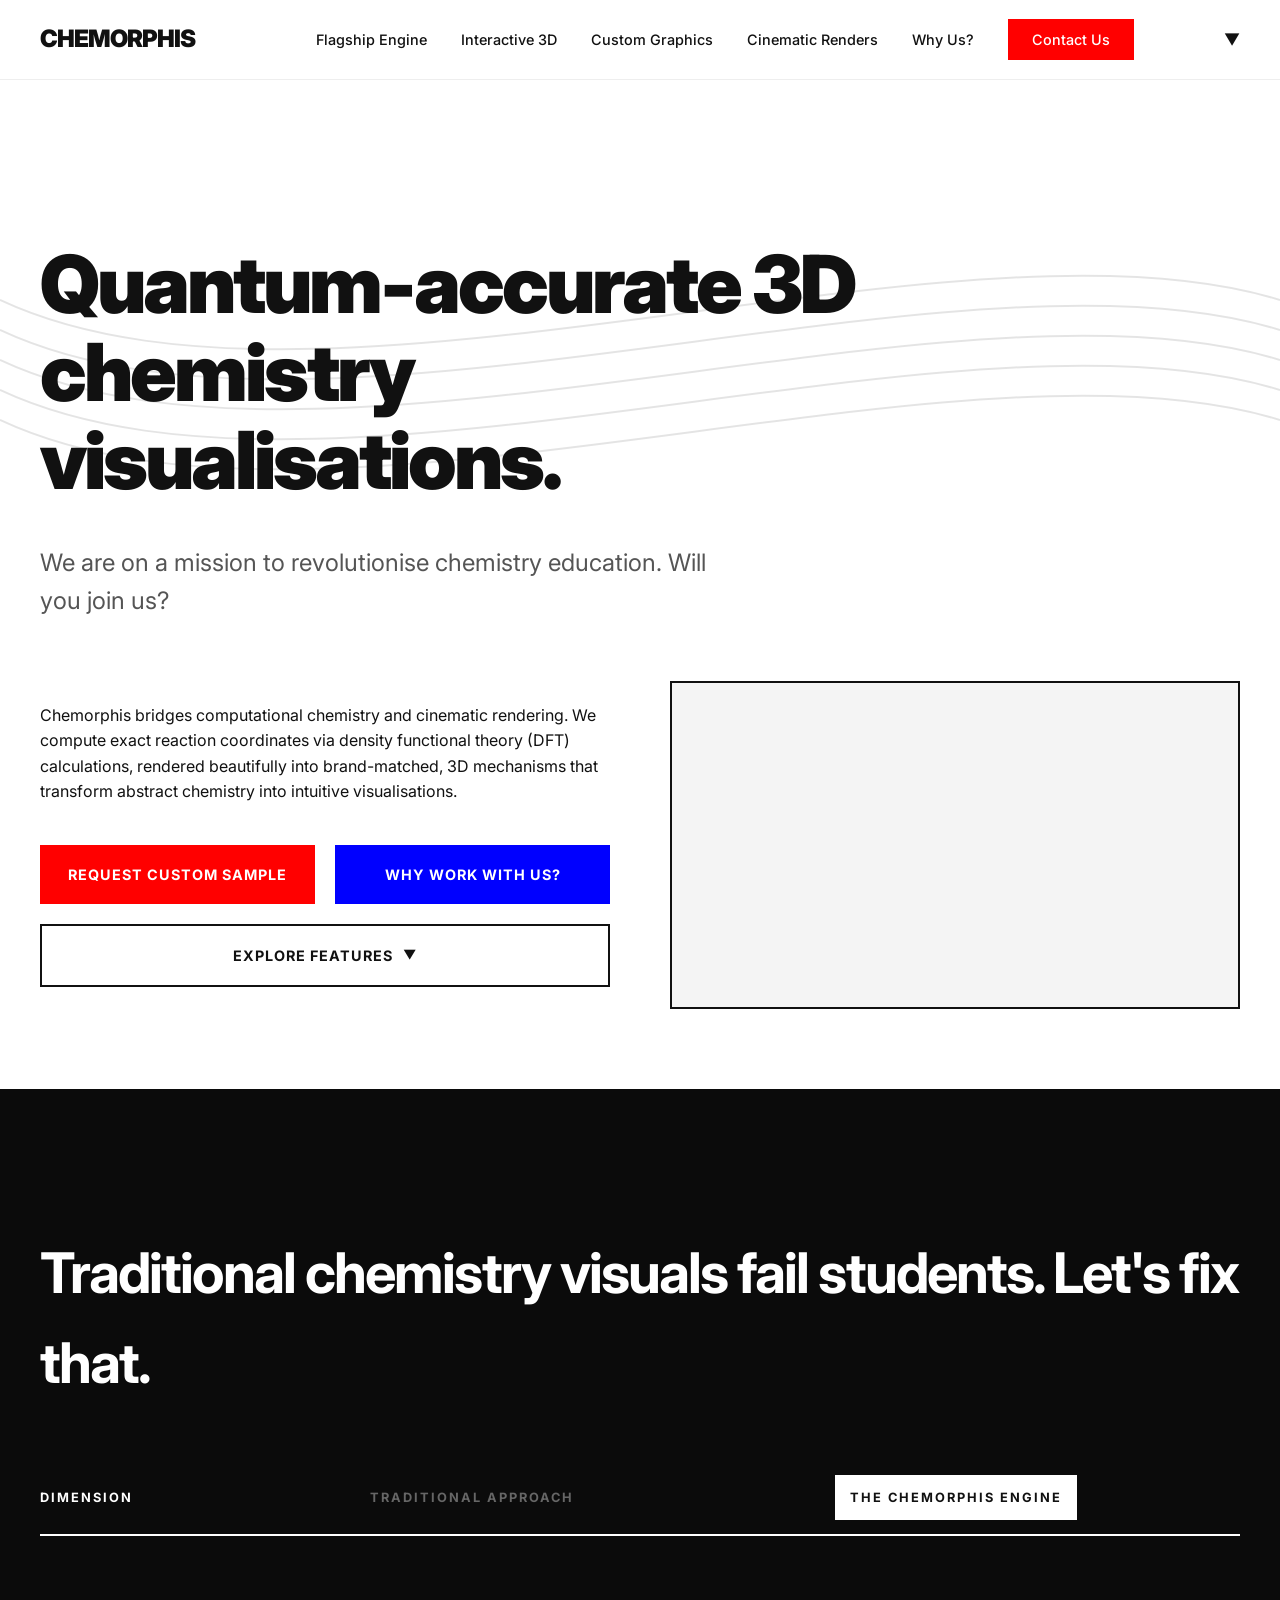
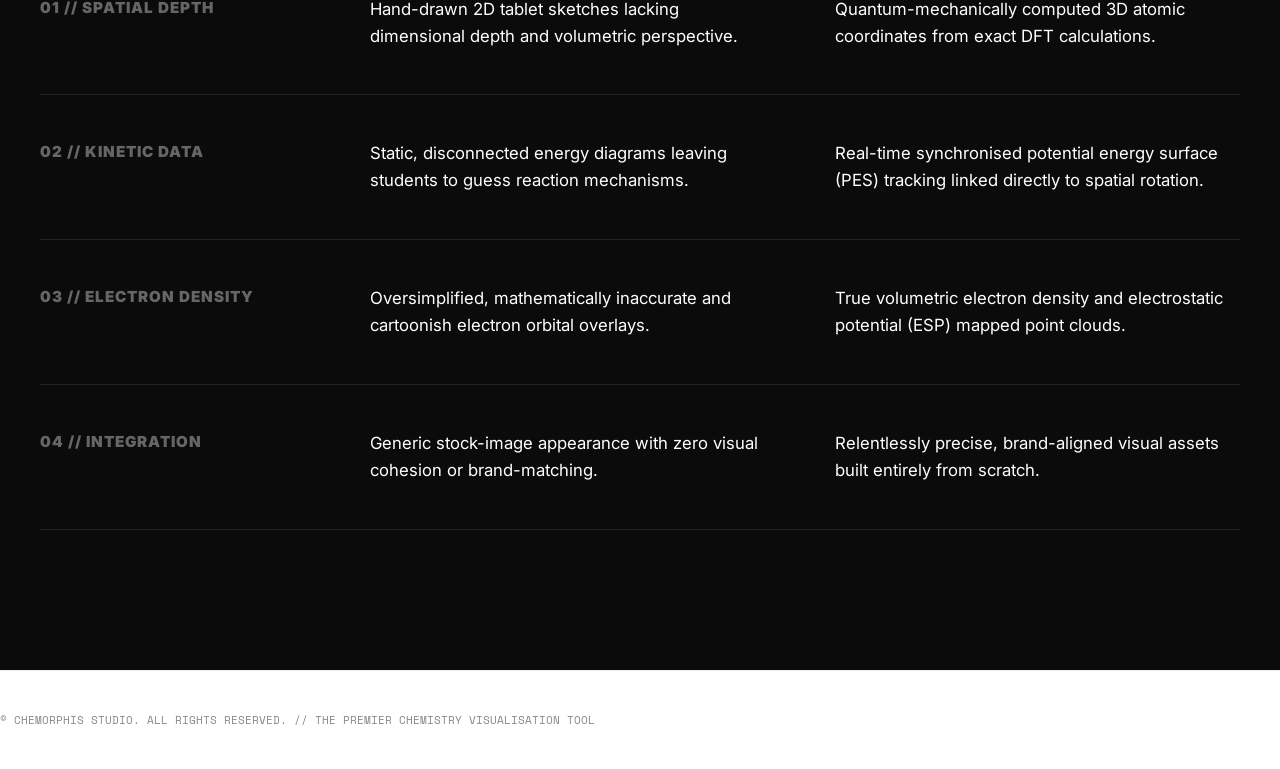
==== index.html @ 12a226ae "Update title and upload new .glb" ====
<!DOCTYPE html>
<html lang="en">
<head>
    <meta charset="UTF-8">
    <meta name="viewport" content="width=device-width, initial-scale=1.0">
    <title>Chemorphis | The Premier Chemistry Visualisation Tool</title>
    <link rel="stylesheet" href="css/style.css">
    <link rel="icon" type="image/x-icon" href="assets/favicon.ico">
</head>
<body>

    <nav class="container">
        <div class="logo">Chemorphis</div>
        <div class="nav-links">
            <a href="engine.html">Flagship Engine</a>
            <a href="interactive.html">Interactive 3D</a>
            <a href="graphics.html">Custom Graphics</a>
            <a href="render.html">Cinematic Renders</a>
            <a href="why.html">Why Us?</a>
            <a href="contact.html" class="cta-btn">Contact Us</a>
        </div>
        <div class="nav-arrow" id="navArrow">▼</div>
    </nav>

    <main>
        <!-- HERO SECTION -->
        <section class="hero" style="position: relative; width: 100vw; z-index: 10;">
            <svg width="100%" height="300" viewBox="0 0 1440 300" preserveAspectRatio="none" fill="none" xmlns="http://www.w3.org/2000/svg" style="position: absolute; left: 0; top: 120px; opacity: 0.1; z-index: -1; pointer-events: none;">
                <path d="M0 100 C 360 250, 1080 0, 1440 100" stroke="black" stroke-width="2"/>
                <path d="M0 130 C 360 280, 1080 30, 1440 130" stroke="black" stroke-width="2"/>
                <path d="M0 160 C 360 310, 1080 60, 1440 160" stroke="black" stroke-width="2"/>
                <path d="M0 190 C 360 340, 1080 90, 1440 190" stroke="black" stroke-width="2"/>
                <path d="M0 220 C 360 370, 1080 120, 1440 220" stroke="black" stroke-width="2"/>
            </svg>

            <div class="container">
                <div class="hero-content">
                    <h1>Quantum-accurate 3D chemistry visualisations.</h1>
                    <p class="subheading">We are on a mission to revolutionise chemistry education. Will you join us?</p>
                </div>

                <div class="hero-grid">
                    <div class="text-block">
                        <p>Chemorphis bridges computational chemistry and cinematic rendering. We compute exact reaction coordinates via density functional theory (DFT) calculations, rendered beautifully into brand-matched, 3D mechanisms that transform abstract chemistry into intuitive visualisations.</p>
                        
                        <div class="action-container">
                            <div class="btn-group">
                                <a href="contact.html" class="btn btn-blue" style="background: var(--red);">Request Custom Sample</a>
                                <a href="why.html" class="btn btn-blue">Why Work With Us?</a>
                            </div>
                            
                            <div class="dropdown">
                                <div class="btn dropdown-btn">Explore Features <span style="font-size: 0.8rem; margin-left:10px;">▼</span></div>
                                <div class="dropdown-content">
                                    <a href="engine.html">Flagship Engine</a>
                                    <a href="interactive.html">Interactive 3D Assets</a>
                                    <a href="graphics.html">Publication-Grade Analytics</a>
                                    <a href="render.html">Cinematic Renders</a>
                                </div>
                            </div>
                        </div>

                    </div>
                    <div class="hero-video-container">
                        <video autoplay muted loop playsinline preload="auto">
                            <source src="assets/videos/sn2-reaction.mp4" type="video/mp4">
                        </video>
                    </div>
                </div>
            </div>
        </section>

        <!-- COMPARISON SECTION -->
        <section class="problem-section" style="background: #0b0b0b; color: var(--white); padding: 140px 0;">
            <div class="container">
                <h2 style="font-size: 3.5rem; letter-spacing: -2px; margin-bottom: 80px; color: var(--white);">Traditional chemistry visuals fail students. Let's fix that.</h2>

                <div class="matrix-container">
                    <!-- Matrix Column Headers -->
                    <div class="matrix-header" style="margin-bottom: 15px">
                        <div class="matrix-col">DIMENSION</div>
                        <div class="matrix-col" style="color: #666;">TRADITIONAL APPROACH</div>
                        <div class="matrix-col" style="color: var(--blue);"><mark>THE CHEMORPHIS ENGINE</mark></div>
                    </div>

                    <!-- Row 1 -->
                    <div class="matrix-row">
                        <div class="matrix-col label">01 // SPATIAL DEPTH</div>
                        <div class="matrix-col old-way">Hand-drawn 2D tablet sketches lacking dimensional depth and volumetric perspective.</div>
                        <div class="matrix-col new-way">Quantum-mechanically computed 3D atomic coordinates from exact DFT calculations.</div>
                    </div>

                    <!-- Row 2 -->
                    <div class="matrix-row">
                        <div class="matrix-col label">02 // KINETIC DATA</div>
                        <div class="matrix-col old-way">Static, disconnected energy diagrams leaving students to guess reaction mechanisms.</div>
                        <div class="matrix-col new-way">Real-time synchronised potential energy surface (PES) tracking linked directly to spatial rotation.</div>
                    </div>

                    <!-- Row 3 -->
                    <div class="matrix-row">
                        <div class="matrix-col label">03 // ELECTRON DENSITY</div>
                        <div class="matrix-col old-way">Oversimplified, mathematically inaccurate and cartoonish electron orbital overlays.</div>
                        <div class="matrix-col new-way">True volumetric electron density and electrostatic potential (ESP) mapped point clouds.</div>
                    </div>

                    <!-- Row 4 -->
                    <div class="matrix-row">
                        <div class="matrix-col label">04 // INTEGRATION</div>
                        <div class="matrix-col old-way">Generic stock-image appearance with zero visual cohesion or brand-matching.</div>
                        <div class="matrix-col new-way">Relentlessly precise, brand-aligned visual assets built entirely from scratch.</div>
                    </div>
                </div>
            </div>
        </section>
    </main>

    <footer class="container" style="padding: 40px 0; border-top: 1px solid #eee; font-family: var(--font-mono); font-size: 0.7rem; color: #888;">
        &copy; CHEMORPHIS STUDIO. ALL RIGHTS RESERVED. // THE PREMIER CHEMISTRY VISUALISATION TOOL
    </footer>

    <script>
        const nav = document.querySelector('nav');
        const arrow = document.getElementById('navArrow');
        const dropdown = document.querySelector('.dropdown');
        let lastScrollY = window.scrollY;

        window.addEventListener('scroll', () => {
            if (window.innerWidth <= 768) {
                if (window.scrollY > 80 && window.scrollY > lastScrollY) {
                    nav.classList.add('collapsed-state');
                }
                lastScrollY = window.scrollY;
            }
        });

        if (arrow) {
            arrow.addEventListener('click', () => {
                nav.classList.toggle('collapsed-state');
            });
        }

        if (dropdown) {
            dropdown.addEventListener('click', (e) => {
                if (window.innerWidth <= 1024) {
                    e.stopPropagation();
                    dropdown.classList.toggle('active');
                }
            });
        }
    </script>
</body>
</html>
---- css/style.css ----
/* Import High-End Fonts */
@import url('https://fonts.googleapis.com/css2?family=Inter:wght@300;400;700;900&family=Space+Mono&display=swap');

:root {
    --red: #ff0000;
    --blue: #0000ff;
    --black: #111111;
    --white: #ffffff;
    --gray: #f4f4f4;
    --font-main: 'Inter', sans-serif;
    --font-mono: 'Space Mono', monospace;
}

mark {
    background-color: #ffffff;
    color: var(--black);
    padding: 15px;
}

* {
    margin: 0;
    padding: 0;
    box-sizing: border-box;
}

html {
    scroll-behavior: smooth;
}

body {
    font-family: var(--font-main);
    background-color: var(--white);
    color: var(--black);
    line-height: 1.6;
    overflow-x: hidden;
}

.container {
    max-width: 1400px;
    margin: 0 auto;
    padding: 0 40px;
}

section {
    padding: 120px 0;
}

/* Navigation */
nav {
    height: 80px;
    display: flex;
    align-items: center;
    justify-content: space-between;
    border-bottom: 1px solid #eee;
    position: sticky;
    top: 0;
    background: rgba(255,255,255,0.9);
    backdrop-filter: blur(10px);
    z-index: 1000;
}

.logo {
    font-weight: 900;
    font-size: 1.5rem;
    letter-spacing: -1px;
    text-transform: uppercase;
}

.nav-links a {
    text-decoration: none;
    color: var(--black);
    margin-left: 30px;
    font-size: 0.9rem;
    font-weight: 500;
    transition: color 0.3s;
    padding-bottom: 12px;
}

.nav-links a:hover {
    color: var(--blue);
}

.cta-btn {
    background: var(--red);
    color: white !important;
    padding: 12px 24px;
    font-weight: 700;
    border: none;
    transition: transform 0.2s;
}

.cta-btn:hover {
    transform: translateY(-2px);
    background: #cc0000;
}

/* Hero Section */
.hero {
    padding: 160px 0 80px 0;
}

h1 {
    font-size: 5rem;
    line-height: 1.1;
    font-weight: 900;
    letter-spacing: -3px;
    margin-bottom: 40px;
    max-width: 900px;
}

.subheading {
    font-size: 1.5rem;
    max-width: 700px;
    margin-bottom: 60px;
    color: #555;
}

.hero-grid {
    display: grid;
    grid-template-columns: 1fr 1fr;
    gap: 60px;
    align-items: center;
}

.hero-video-container {
    background: var(--gray);
    width: 100%;
    aspect-ratio: 16/9;
}

video {
    width: 100%;
    height: 100%;
    object-fit: cover;
}

/* Buttons */
/* Video Black Outline */
.hero-video-container {
    background: var(--gray);
    width: 100%;
    aspect-ratio: 16/9;
    border: 2px solid var(--black);
}

/* Button & Dropdown Layout */
.action-container {
    margin-top: 40px;
    display: flex;
    flex-direction: column;
    gap: 20px;
    width: 100%;
}

.btn-group {
    display: flex;
    gap: 20px;
    width: 100%;
}

.btn-group .btn {
    flex: 1;
    text-align: center;
    padding: 18px 20px;
}

/* Dropdown specific styling */
.dropdown {
    position: relative;
    width: 100%;
}

.dropdown-btn {
    width: 100%;
    display: flex;
    justify-content: center;
    align-items: center;
    cursor: pointer;
    background: var(--white);
    color: var(--black);
    border: 2px solid var(--black);
    font-weight: 700;
    font-size: 0.9rem;
    text-transform: uppercase;
    letter-spacing: 1px;
}

.dropdown-btn:hover {
    background: var(--gray);
}

.dropdown-content {
    display: none;
    position: absolute;
    top: 100%;
    left: 0;
    width: 100%;
    background: var(--white);
    border: 2px solid var(--black);
    border-top: none;
    z-index: 10;
    flex-direction: column;
}

.dropdown:hover .dropdown-content {
    display: flex;
}

.dropdown-content a {
    padding: 18px 20px;
    text-decoration: none;
    color: var(--black);
    font-size: 0.85rem;
    font-weight: 700;
    border-bottom: 1px solid #eee;
    text-transform: uppercase;
    letter-spacing: 1px;
}

.dropdown-content a:hover {
    color: var(--blue);
}

.btn {
    padding: 18px 36px;
    text-decoration: none;
    font-weight: 700;
    font-size: 0.9rem;
    text-transform: uppercase;
    letter-spacing: 1px;
}

.btn-blue { background: var(--blue); color: white; }
.btn-outline { border: 1px solid var(--black); color: var(--black); }

/* Comparison */
.matrix-container {
    width: 100%;
    margin-top: 60px;
}

.matrix-header {
    display: grid;
    grid-template-columns: 1fr 1.5fr 1.5fr; 
    gap: 60px;
    padding-bottom: 25px;
    border-bottom: 2px solid var(--white);
    font-family: var(--font-main);
    font-size: 0.8rem;
    font-weight: 700;
    letter-spacing: 2px;
}

.matrix-row {
    display: grid;
    grid-template-columns: 1fr 1.5fr 1.5fr;
    gap: 60px;
    padding: 45px 0;
    border-bottom: 1px solid rgba(255, 255, 255, 0.1); /* Subtle dark border */
    align-items: flex-start;
    transition: background-color 0.4s ease;
}

.matrix-row:hover {
    background-color: rgba(255, 255, 255, 0.02);
}

.matrix-col {
    line-height: 1.6;
}

.matrix-col.label {
    font-family: var(--font-main);
    font-weight: 900;
    font-size: 0.95rem;
    letter-spacing: 1px;
    color: #666; /* Muted tech look */
    transition: color 0.3s ease;
}

.matrix-row:hover .matrix-col.label {
    color: var(--white);
}

.matrix-col.old-way {
    color: var(--white); 
    font-size: 1.05rem;
}

.matrix-col.new-way {
    color: var(--white);
    font-size: 1.05rem;
    font-weight: 400;
}

/* Two-column layout */
.grid-2 {
    display: grid;
    grid-template-columns: repeat(2, minmax(0, 1fr));
    gap: 80px;
}

.mono-label {
    font-family: var(--font-mono);
    color: var(--blue);
    font-size: 0.8rem;
    text-transform: uppercase;
    margin-bottom: 20px;
    display: block;
}

h2 {
    font-size: 3rem;
    margin-bottom: 40px;
}

/* White Box Table Styles */
.white-card {
    position: relative;
    overflow: hidden;

    background:
        linear-gradient(
            180deg,
            rgba(255,255,255,0.98) 0%,
            rgba(250,250,250,0.96) 100%
        );

    color: var(--black);

    padding: 60px 50px;

    border-radius: 28px;

    border: 1px solid rgba(255,255,255,0.65);

    box-shadow:
        0 1px 1px rgba(0,0,0,0.03),
        0 8px 20px rgba(0,0,0,0.04),
        0 30px 60px rgba(0,0,0,0.06);

    backdrop-filter: blur(24px);
    -webkit-backdrop-filter: blur(24px);

    transition:
        transform .45s cubic-bezier(.22,.61,.36,1),
        box-shadow .45s cubic-bezier(.22,.61,.36,1),
        border-color .45s ease;
}

.white-card:hover {

    transform:
        translateY(-8px)
        scale(1.012);

    border-color: rgba(255,255,255,.95);

    box-shadow:
        0 2px 2px rgba(0,0,0,.03),
        0 18px 40px rgba(0,0,0,.08),
        0 50px 90px rgba(0,0,0,.10);
}

.white-card::after {
    content: "";
    position: absolute;
    inset: 1px;

    border-radius: inherit;

    border: 1px solid rgba(255,255,255,.75);

    pointer-events: none;
}

/* Desktop Hover Underline Animation */
@media (min-width: 1025px) {
    .nav-links a:not(.cta-btn) {
        position: relative;
        padding-bottom: 6px;
    }
    .nav-links a:not(.cta-btn)::after {
        content: '';
        position: absolute;
        bottom: 0;
        left: 0;
        width: 0;
        height: 2px;
        background-color: var(--blue);
        transition: width 0.3s cubic-bezier(0.16, 1, 0.3, 1);
    }
    .nav-links a:not(.cta-btn)::after {
        width: 0;
    }
    .nav-links a:not(.cta-btn):hover::after {
        width: 100%;
    }
}

.red-heading {
    color: var(--red);
    margin-bottom: 30px;
    text-transform: uppercase;
    font-size: 1.6rem;
    letter-spacing: -0.5px;
    font-weight: 900;
}

.blue-heading {
    color: var(--blue);
    margin-bottom: 30px;
    text-transform: uppercase;
    font-size: 1.6rem; 
    letter-spacing: -0.5px;
    font-weight: 900;
}

.bullet-list {
    list-style-type: disc; 
    padding-left: 20px;
}

.bullet-list li {
    margin-bottom: 15px;
    font-size: 1.1rem;
    color: var(--black);
}

.bullet-list li::before {
    content: none !important; 
}

/* PAGE HEADERS */
.page-header {
    padding: 100px 0 60px 0;
    border-bottom: 1px solid #eee;
}

/* INTERACTIVE 3D MODELS (Page 3) */
.model-row {
    display: grid;
    grid-template-columns: 1fr 1.5fr;
    gap: 60px;
    align-items: center;
    margin-bottom: 100px;
}

.model-row.reverse {
    grid-template-columns: 1.5fr 1fr;
}

.model-row.reverse .model-text {
    order: 2; 
}

.model-container {
    background: var(--gray);
    width: 100%;
    aspect-ratio: 16/9;
    border: 2px solid var(--black);
    border-radius: 10px; 
    overflow: hidden;
    position: relative;
}

/* Specific styling for the Google Model Viewer */
model-viewer {
    width: 100%;
    height: 100%;
    background-color: var(--white);
    --poster-color: transparent;
}

/* THEATER LAYOUT (Page 4) */
.theater-section {
    padding: 60px 0;
}

.video-theater {
    width: 100%;
    border: 2px solid var(--black);
    border-radius: 10px;
    overflow: hidden;
    background: var(--black);
    box-shadow: 0 30px 60px rgba(0,0,0,0.1); 
}

.theater-caption {
    font-family: var(--font-main);
    font-size: 0.85rem;
    color: #666;
    margin-top: 20px;
    padding-left: 20px;
    border-left: 2px solid var(--blue);
}

.graphics-grid {
    display: grid;
    grid-template-columns: 1fr 1fr;
    gap: 80px;
    padding: 80px 0;
    align-items: center;
}

/* Reactive Image Hover Effect */
.graphics-image-container {
    overflow: hidden;
    border: 1px solid #ddd;
    border-radius: 10px;
    background: var(--white);
    padding: 20px;
}

.reactive-image {
    width: 100%;
    height: auto;
    display: block;
    transition: transform 0.5s ease;
}

.graphics-image-container:hover .reactive-image {
    transform: scale(1.03); 
}

.footer-style {
    padding: 40px 0; 
    border-top: 1px solid #eee; 
    font-family: var(--font-mono); 
    font-size: 0.7rem; 
    color: #888;
}

/* MASSIVE CALLOUT TEXT */
.massive-callout {
    font-size: 3.5rem;
    line-height: 1.1;
    font-weight: 900;
    letter-spacing: -2px;
    margin: 60px 0;
    color: var(--black);
    border-left: 8px solid var(--red);
    padding-left: 40px;
}

/* SIDE-BY-SIDE COMPARISON GRIDS (Page 5) */
.side-by-side-grid {
    display: grid;
    grid-template-columns: 1fr 1fr;
    gap: 20px;
    margin-bottom: 40px;
}

.media-box {
    width: 100%;
    aspect-ratio: 16/9;
    background: var(--gray);
    border: 2px solid var(--black);
    border-radius: 8px;
    overflow: hidden;
}

.media-box img, .media-box video, .media-box model-viewer {
    width: 100%;
    height: 100%;
    object-fit: cover;
}

/* ARCHITECTURAL TIMELINE (Page 6) */
.timeline {
    position: relative;
    max-width: 900px;
    margin: 80px auto 0 auto;
    padding-left: 40px;
    border-left: 2px solid #ddd;
}

.timeline-item {
    position: relative;
    margin-bottom: 80px;
    padding-left: 40px;
}

/* The interactive dots */
.timeline-item::before {
    content: '';
    position: absolute;
    left: -49px;
    top: 5px;
    width: 14px;
    height: 14px;
    border-radius: 50%;
    background: var(--white);
    border: 3px solid var(--black);
    transition: all 0.4s cubic-bezier(0.16, 1, 0.3, 1);
    z-index: 2;
}

.timeline-item:hover::before {
    border-color: var(--blue);
    background: var(--blue);
    box-shadow: 0 0 20px rgba(0, 0, 255, 0.5);
    transform: scale(1.3);
}

.timeline-item:nth-child(even):hover::before {
    border-color: var(--red);
    background: var(--red);
    box-shadow: 0 0 20px rgba(255, 0, 0, 0.5);
}

.step-number {
    font-family: var(--font-main);
    font-size: 1.2rem;
    font-weight: 900;
    letter-spacing: 2px;
    margin-bottom: 15px;
    display: block;
    color: var(--black);
}

.timeline-content {
    background: transparent;
    padding: 0;
    box-shadow: none;
    border: none;
    transition: transform 0.4s ease;
}

.timeline-item:hover .timeline-content {
    transform: translateX(10px); 
}

.timeline-content h3 {
    font-size: 1.8rem;
    letter-spacing: -0.5px;
    margin-bottom: 15px;
}

.timeline-content p {
    font-size: 1.15rem;
    color: #444;
    line-height: 1.7;
    max-width: 600px;
}

/* Technical Blueprint Grid Pattern */
.blueprint-grid {
    position: relative;
    background-color: var(--white);
    background-image: 
        linear-gradient(rgba(0, 0, 0, 0.03) 1px, transparent 1px),
        linear-gradient(90deg, rgba(0, 0, 0, 0.03) 1px, transparent 1px);
    background-size: 40px 40px;
}

.blueprint-grid::after {
    content: '';
    position: absolute;
    inset: 0;
    background: radial-gradient(
        circle,
        transparent 50%,
        rgba(255, 255, 255, 0.25) 80%,
        rgba(255, 255, 255, 0.5) 100%
    );
    pointer-events: none;
    z-index: 1;
}

.blueprint-grid .container {
    position: relative;
    z-index: 2;
}

/* ==========================================================================
   RESPONSIVE DESIGN SYSTEM (TABLETS & MOBILE)
   ========================================================================== */

/* 1. TABLET LAYOUTS (max-width: 1024px) */
@media (max-width: 1024px) {
    .container {
        padding: 0 30px;
    }

    h1 {
        font-size: 3.5rem; 
    }

    nav {
        flex-direction: column;
        height: auto;
        padding: 20px 0;
        gap: 15px;
    }

    .nav-links {
        display: flex;
        flex-wrap: wrap;
        justify-content: center;
        align-items: center;
        gap: 15px;
        margin-left: 0;
    }

    .hero-grid, 
    .grid-2, 
    .model-row, 
    .model-row.reverse, 
    .graphics-grid, 
    .sub-feature-grid {
        grid-template-columns: 1fr !important;
        gap: 50px;
    }

    .model-row.reverse .model-text {
        order: initial;
    }

    .feature-grid, .feature-grid.reverse {
        grid-template-columns: 1fr !important;
        gap: 40px;
    }

    .feature-grid.reverse .text-content {
        order: initial;
    }
}

/* 2. MOBILE PHONE LAYOUTS (max-width: 768px) */
@media (max-width: 768px) {
    section {
        padding: 80px 0;
    }

    h1 {
        font-size: 2.6rem;
        letter-spacing: -1.5px;
        text-align: center !important;
    }

    h2 {
        font-size: 2.2rem;
        letter-spacing: -1px;
    }

    .subheading {
        font-size: 1.25rem;
        margin-bottom: 40px;
    }

    .dropdown:focus-within .dropdown-content,
    .dropdown.active .dropdown-content {
        display: flex !important;
    }

    nav {
        display: flex;
        flex-direction: column;
        align-items: center;
        justify-content: center;
        text-align: center;
        width: 100%;
        padding: 25px 0;
        gap: 15px;
        transition: padding 0.4s cubic-bezier(0.16, 1, 0.3, 1), gap 0.4s cubic-bezier(0.16, 1, 0.3, 1);
        overflow: hidden;
    }

    .nav-links {
        display: flex !important;
        flex-direction: column !important;
        align-items: center !important;
        justify-content: center !important;
        width: 100% !important;
        gap: 15px !important;
        transition: gap 0.4s ease;
    }

    .nav-links a {
        text-align: center !important;
        width: auto !important;
        margin: 0 !important;
    }

    .nav-links a:not(.cta-btn) {
        max-height: 40px;
        opacity: 1;
        transition: max-height 0.4s cubic-bezier(0.16, 1, 0.3, 1), opacity 0.3s ease;
    }

    nav.collapsed-state {
        padding: 10px 0 5px 0;
        gap: 5px;
    }

    nav.collapsed-state .nav-links {
        gap: 0 !important;
    }

    nav.collapsed-state .nav-links a:not(.cta-btn) {
        max-height: 0;
        opacity: 0;
        padding: 0;
        margin: 0 !important;
        pointer-events: none;
    }

    .nav-arrow {
        display: none;
        text-align: center;
        font-size: 1rem;
        cursor: pointer;
        padding-top: 5px;
        color: var(--black);
        user-select: none;
        transition: transform 0.4s cubic-bezier(0.16, 1, 0.3, 1);
    }

    nav.collapsed-state .nav-arrow {
        display: block;
    }

    nav.collapsed-state .nav-arrow {
        transform: rotate(0deg);
    }

    nav:not(.collapsed-state) .nav-arrow {
        transform: rotate(180deg);
    }

    .cta-btn {
        width: 80%;
        text-align: center;
        padding: 12px 12px;
        margin-bottom: 12px;
    }

    /* Button Group Mobile Stacking */
    .btn-group {
        flex-direction: column;
        gap: 12px;
    }

    /* Page 5 Side-by-Side Media Boxes */
    .side-by-side-grid {
        grid-template-columns: 1fr !important; /* Stack comparisons vertically */
        gap: 20px;
    }

    /* Page 2 Partial Charges Banner Block */
    main div[style*="grid-template-columns: 1fr 2fr"] {
        grid-template-columns: 1fr !important;
        padding: 25px !important;
    }

    /* Editorial Comparison Matrix Mobile Reconstruction */
    .matrix-header {
        display: none; /* Hide the desktop table headers on mobile */
    }

    .matrix-row {
        grid-template-columns: 1fr !important; /* Complete vertical stack */
        gap: 15px;
        padding: 30px 0;
    }

    .matrix-row:hover {
        background: transparent; /* Disable hover background effect on touch devices */
    }

    .matrix-col.label {
        font-size: 0.9rem;
        border-bottom: 1px solid rgba(255, 255, 255, 0.15);
        padding-bottom: 8px;
        margin-bottom: 5px;
        color: var(--white);
    }

    /* Inject small modern helper labels to keep context clear */
    .matrix-col.old-way::before {
        content: "TRADITIONAL";
        font-family: var(--font-main);
        font-weight: 900;
        font-size: 0.7rem;
        letter-spacing: 1px;
        color: #666;
        display: block;
        margin-top: 5px;
        margin-bottom: 5px;
    }

    .matrix-col.new-way::before {
        content: "CHEMORPHIS ENGINE";
        font-family: var(--font-main);
        font-weight: 900;
        font-size: 0.7rem;
        letter-spacing: 1px;
        color: var(--white);
        display: block;
        margin-top: 5px;
        margin-bottom: 5px;
    }

    /* Page 6 Timeline Spacing Tweak for Narrow Screens */
    .timeline {
        padding-left: 20px;
    }

    .timeline::before {
        left: 4px; /* Shift the vertical track left */
    }

    .timeline-item {
        padding-left: 30px;
    }

    .timeline-item::before {
        left: -31px; /* Align timeline dots correctly to the shifted track */
        top: 4px;
    }

    .timeline-content h3 {
        font-size: 1.4rem;
    }

    /* Disable sticky desktop hover on touch devices */
    .dropdown:hover .dropdown-content {
        display: none;
    }
}
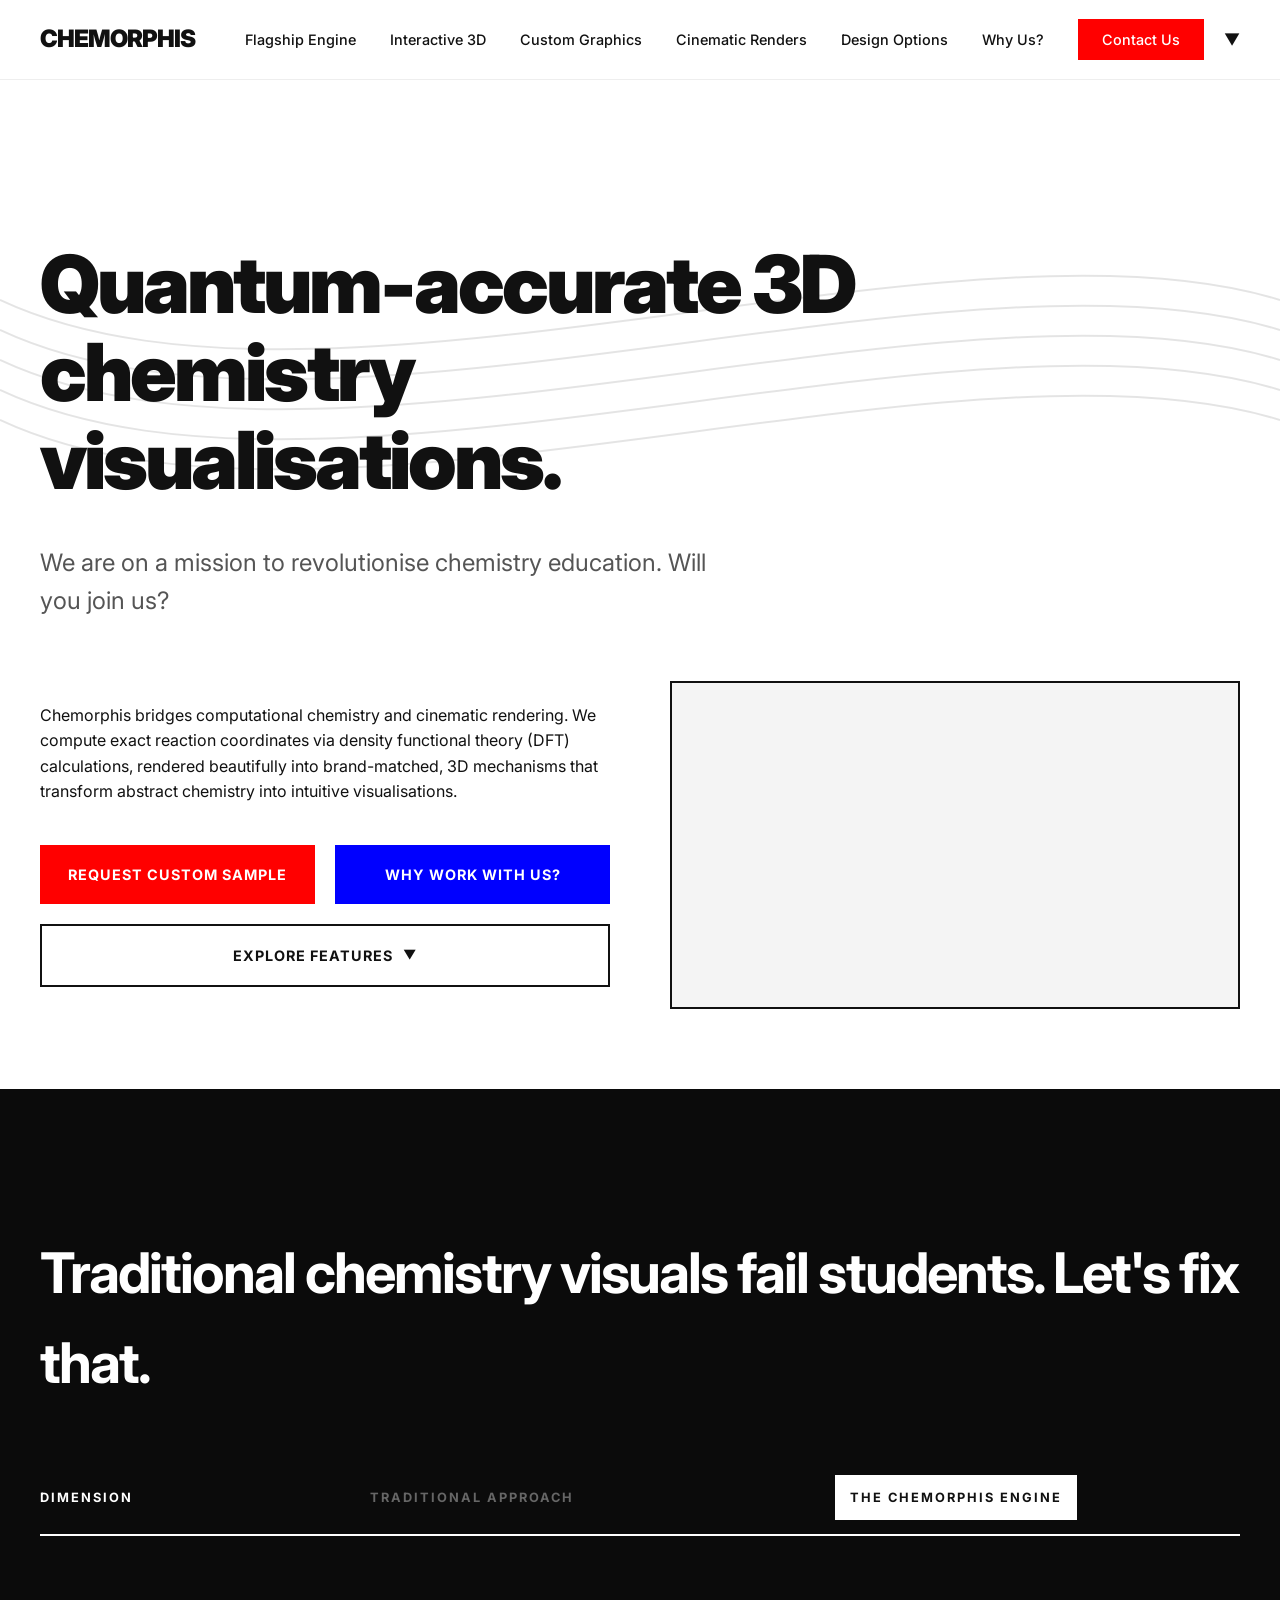
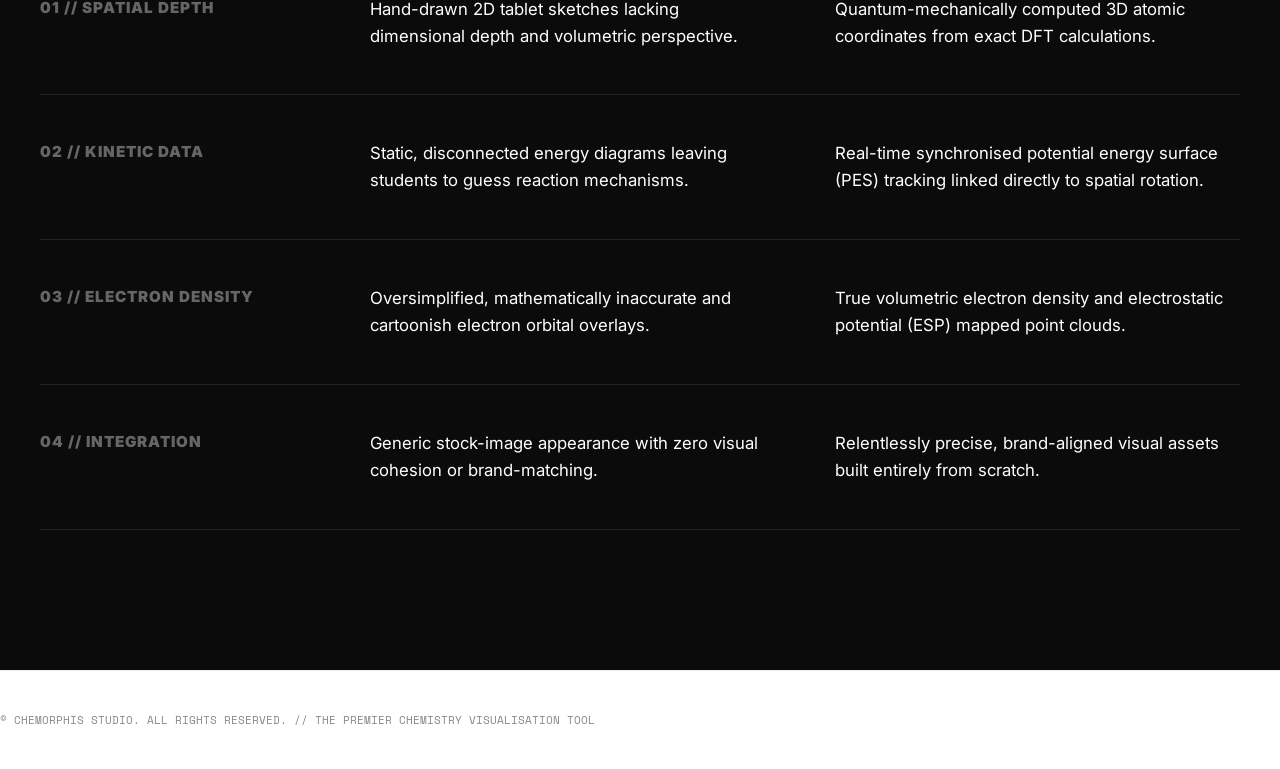
==== commit f7f73285: "Add new page and upload video" ====
--- a/index.html
+++ b/index.html
@@ -16,6 +16,7 @@
             <a href="interactive.html">Interactive 3D</a>
             <a href="graphics.html">Custom Graphics</a>
             <a href="render.html">Cinematic Renders</a>
+            <a href="design.html">Design Options</a>
             <a href="why.html">Why Us?</a>
             <a href="contact.html" class="cta-btn">Contact Us</a>
         </div>
@@ -56,6 +57,7 @@
                                     <a href="interactive.html">Interactive 3D Assets</a>
                                     <a href="graphics.html">Publication-Grade Analytics</a>
                                     <a href="render.html">Cinematic Renders</a>
+                                    <a href="design.html">Design Options</a>
                                 </div>
                             </div>
                         </div>
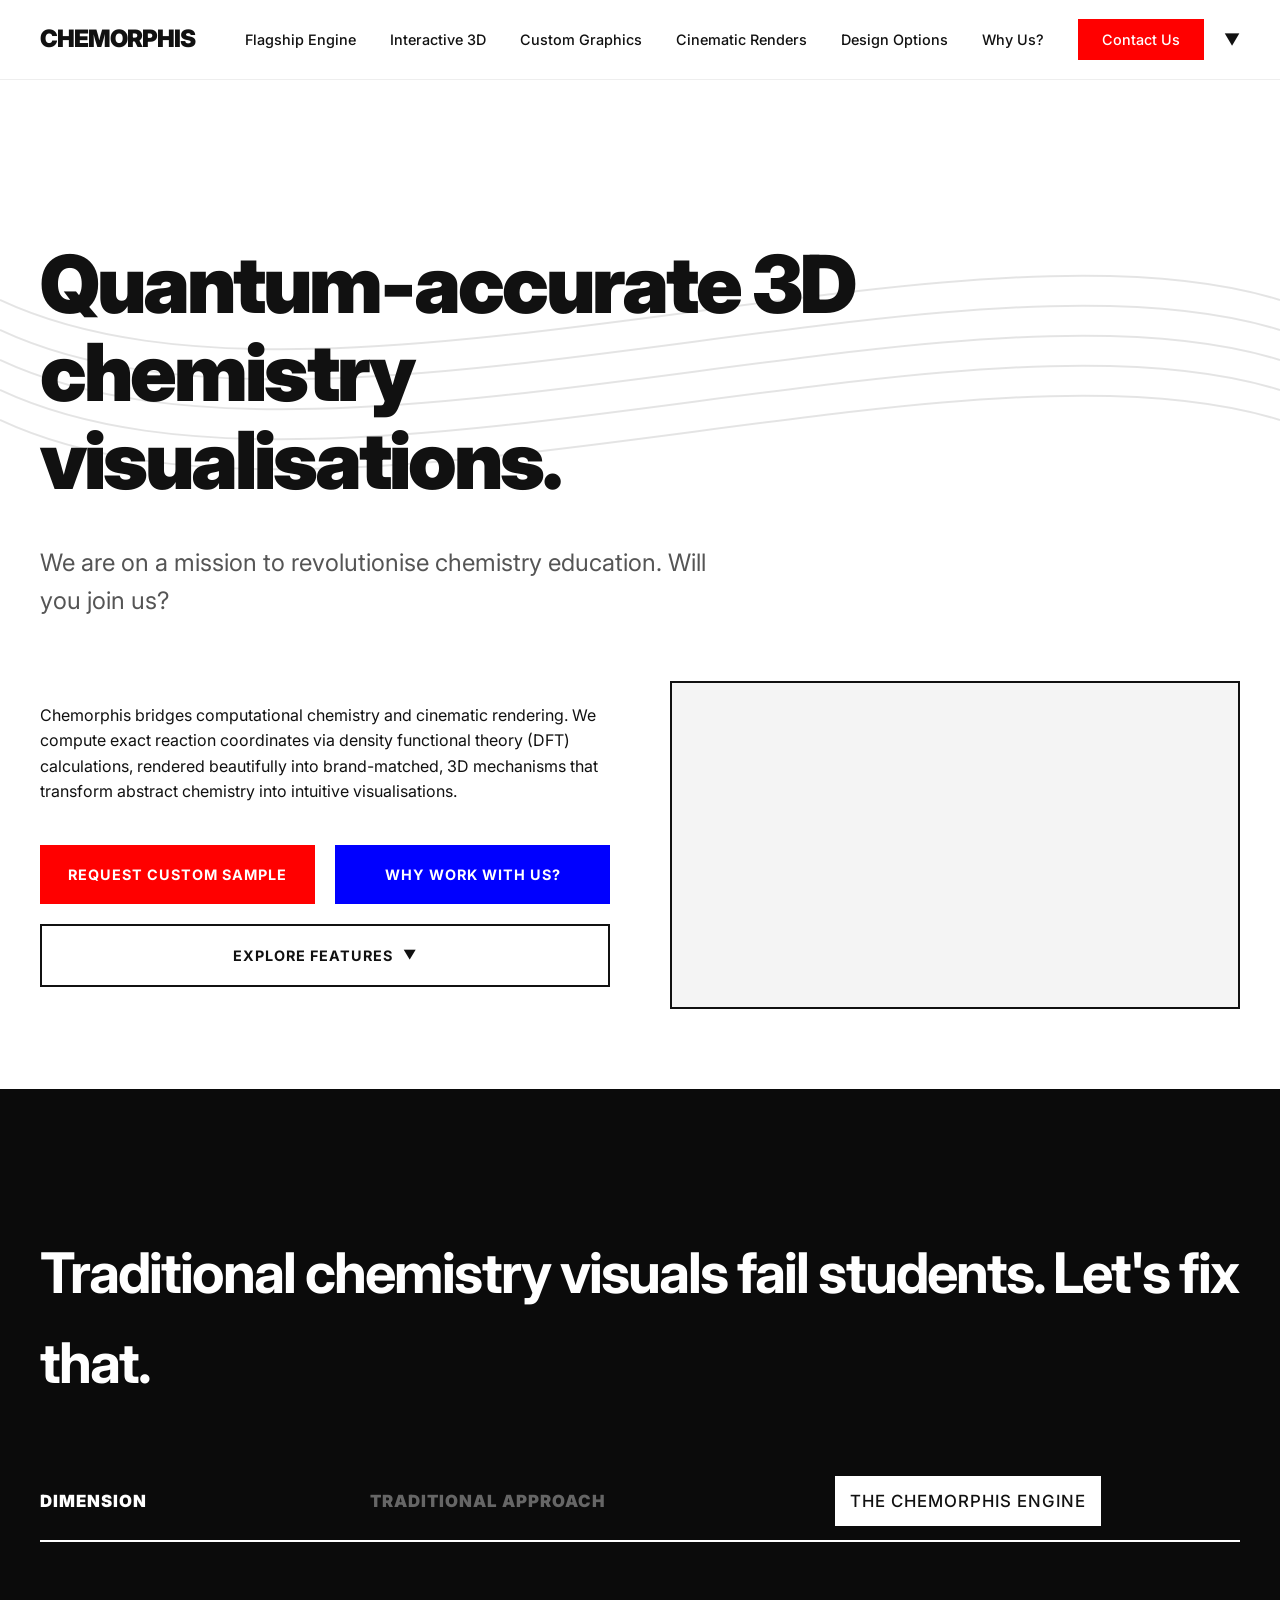
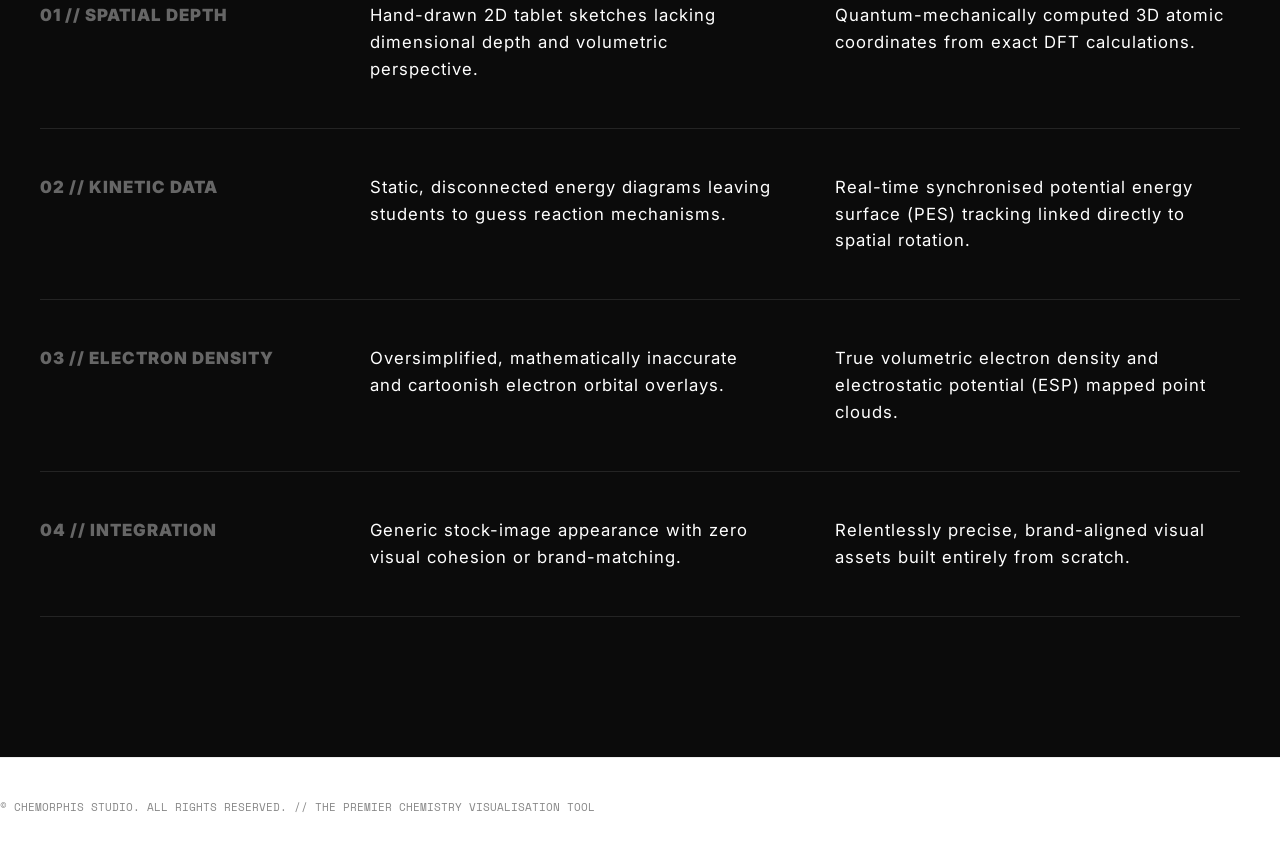
==== commit 8ab0cae3: "Upload new video and edit styling" ====
--- a/index.html
+++ b/index.html
@@ -82,7 +82,7 @@
                     <div class="matrix-header" style="margin-bottom: 15px">
                         <div class="matrix-col">DIMENSION</div>
                         <div class="matrix-col" style="color: #666;">TRADITIONAL APPROACH</div>
-                        <div class="matrix-col" style="color: var(--blue);"><mark>THE CHEMORPHIS ENGINE</mark></div>
+                        <div class="matrix-col" style="color: var(--blue); font-weight: 500;"><mark>THE CHEMORPHIS ENGINE</mark></div>
                     </div>
 
                     <!-- Row 1 -->
--- a/css/style.css
+++ b/css/style.css
@@ -267,14 +267,18 @@
 
 .matrix-col {
     line-height: 1.6;
+    font-size: 1.05rem;
+    font-family: var(--font-main);
+    font-weight: 900;
+    letter-spacing: 1px;
 }
 
 .matrix-col.label {
     font-family: var(--font-main);
     font-weight: 900;
-    font-size: 0.95rem;
+    font-size: 1.05rem;
     letter-spacing: 1px;
-    color: #666; /* Muted tech look */
+    color: #666;
     transition: color 0.3s ease;
 }
 
@@ -285,6 +289,7 @@
 .matrix-col.old-way {
     color: var(--white); 
     font-size: 1.05rem;
+    font-weight: 400;
 }
 
 .matrix-col.new-way {
@@ -673,10 +678,6 @@
     z-index: 2;
 }
 
-/* ==========================================================================
-   RESPONSIVE DESIGN SYSTEM (TABLETS & MOBILE)
-   ========================================================================== */
-
 /* 1. TABLET LAYOUTS (max-width: 1024px) */
 @media (max-width: 1024px) {
     .container {
@@ -882,7 +883,7 @@
         content: "TRADITIONAL";
         font-family: var(--font-main);
         font-weight: 900;
-        font-size: 0.7rem;
+        font-size: 0.9rem;
         letter-spacing: 1px;
         color: #666;
         display: block;
@@ -894,7 +895,7 @@
         content: "CHEMORPHIS ENGINE";
         font-family: var(--font-main);
         font-weight: 900;
-        font-size: 0.7rem;
+        font-size: 0.9rem;
         letter-spacing: 1px;
         color: var(--white);
         display: block;
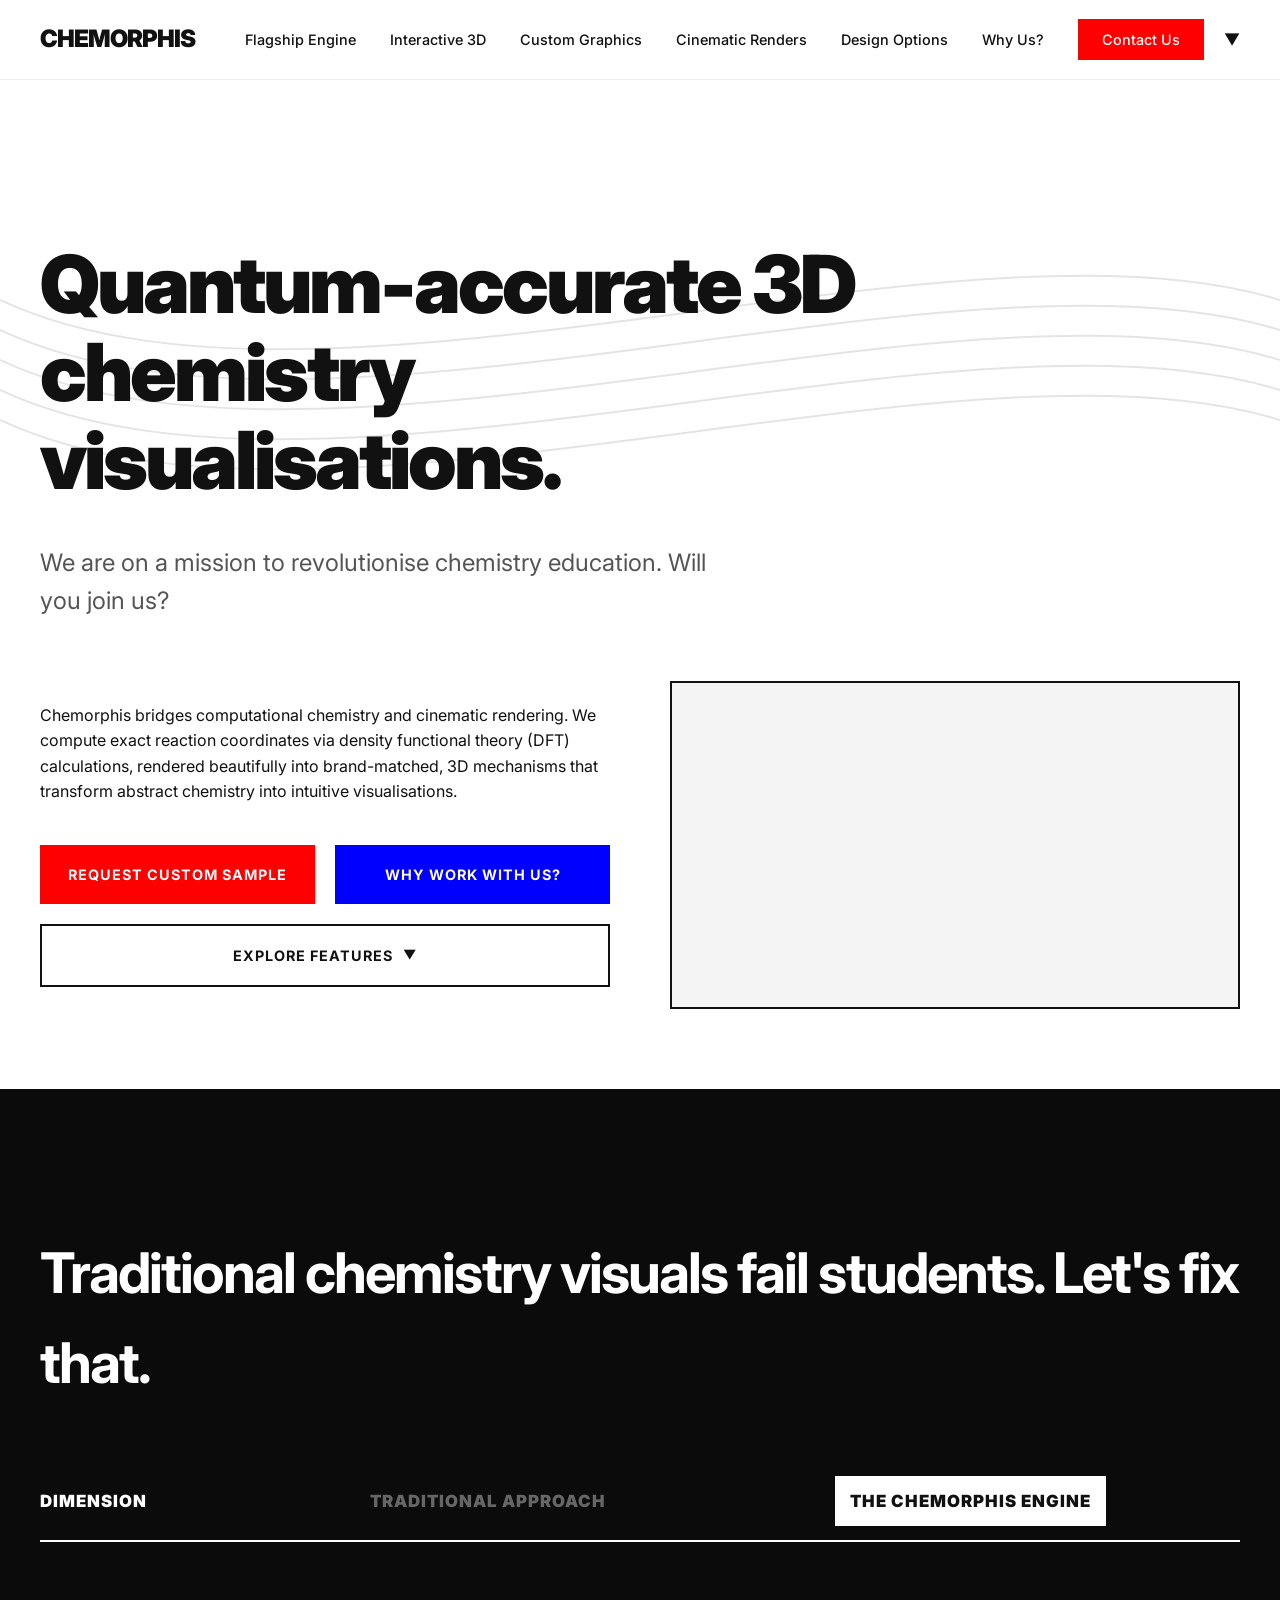
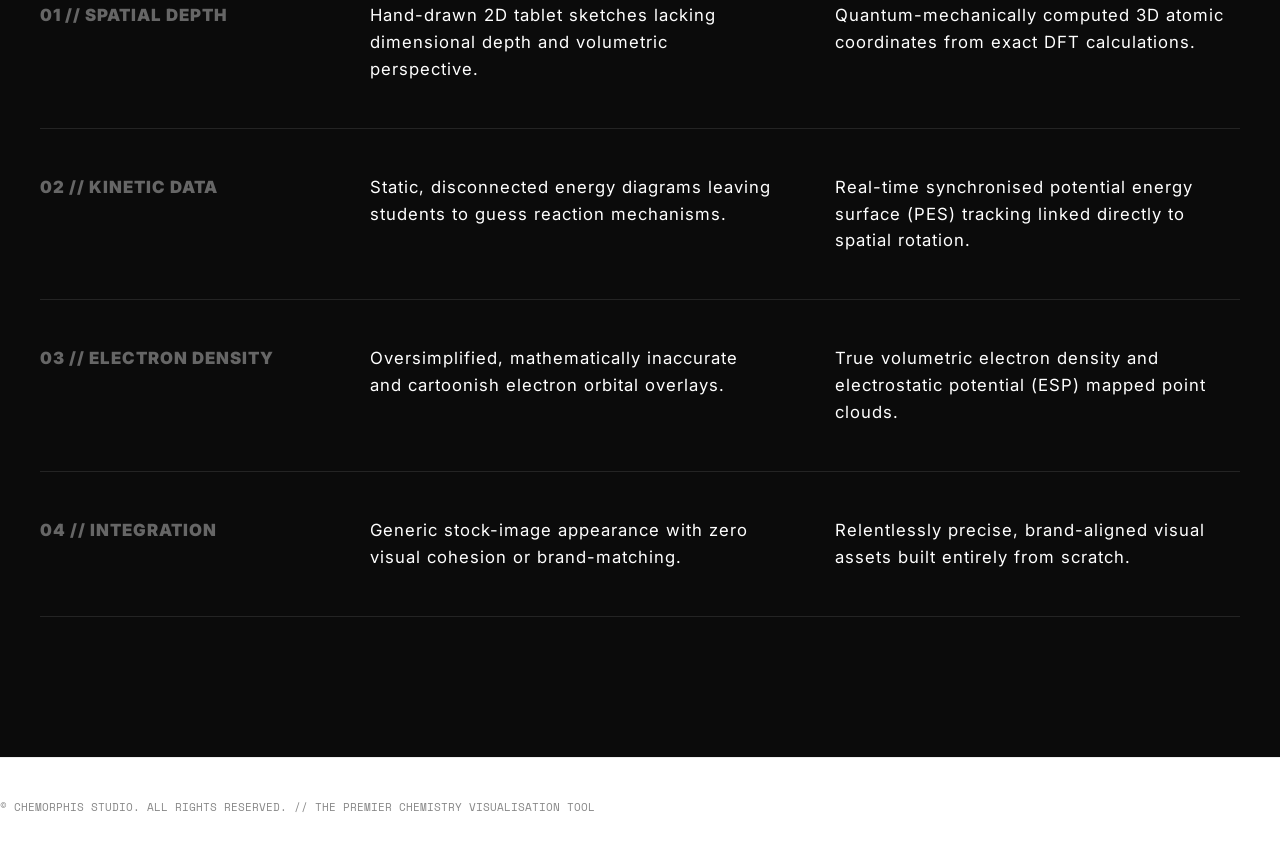
==== commit 356ecb9d: "Update spacing and video aspect ratio" ====
--- a/index.html
+++ b/index.html
@@ -82,7 +82,7 @@
                     <div class="matrix-header" style="margin-bottom: 15px">
                         <div class="matrix-col">DIMENSION</div>
                         <div class="matrix-col" style="color: #666;">TRADITIONAL APPROACH</div>
-                        <div class="matrix-col" style="color: var(--blue); font-weight: 500;"><mark>THE CHEMORPHIS ENGINE</mark></div>
+                        <div class="matrix-col" style="color: var(--blue);"><mark>THE CHEMORPHIS ENGINE</mark></div>
                     </div>
 
                     <!-- Row 1 -->
